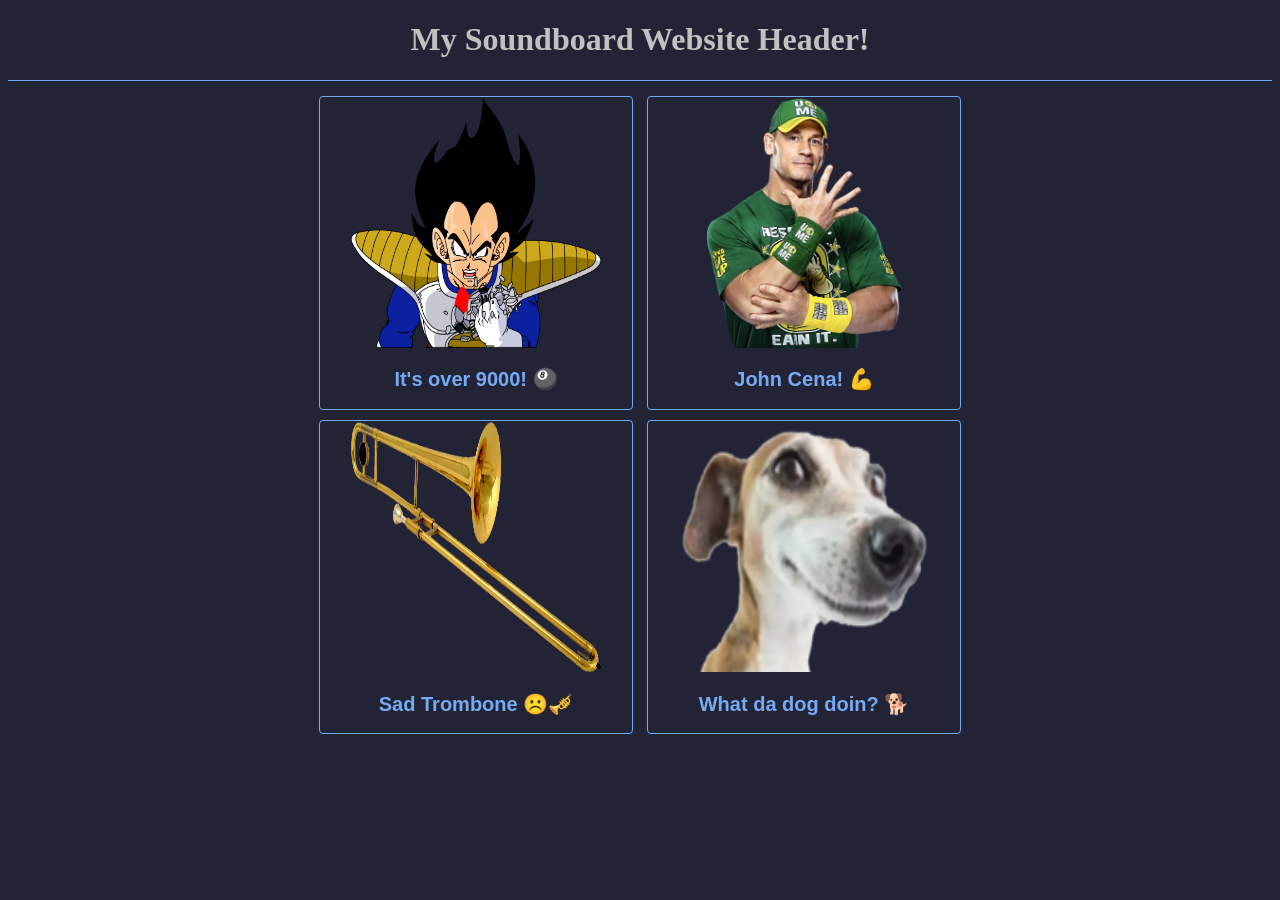
==== index.html @ 28a01b13 "Deploying to gh-pages from @ andrewiankidd/example-html-soundboard@34dba74242b04a3c1e888e0bbc6aa7279" ====
<!DOCTYPE html>
<html lang="en">

	<!-- Page Settings -->
	<head>
		<meta charset="utf-8">
		<meta http-equiv="x-ua-compatible" content="ie=edge">
		<meta name="viewport" content="width=device-width, initial-scale=1">

		<title>My Soundboard Website</title>

		<link rel="stylesheet" href="./css/style.css">
		<script src="./js/script.js"></script>
	</head>

	<!-- Page Content -->
	<body>
		<header>
			<h1>My Soundboard Website Header!</h1>
		</header>

		<article id="soundboard">
            <button>
                <audio controls src="./mp3/its-over-9000.mp3"></audio>
                <img src="./img/its-over-9000.png" />
                <h2>It's over 9000! 🎱</h2>
            </button>

            <button>
                <audio controls src="./mp3/john-cena.mp3"></audio>
                <img src="./img/john-cena.png" />
                <h2>John Cena! 💪</h2>
            </button>

            <br>

            <button>
                <audio controls src="./mp3/sadtrombone.mp3"></audio>
                <img src="./img/sadtrombone.png" />
                <h2>Sad Trombone ☹️🎺</h2>
            </button>

            <button>
                <audio controls src="./mp3/what-da-dog-doin.mp3"></audio>
                <img src="./img/what-da-dog-doin.png" />
                <h2>What da dog doin? 🐕</h2>
            </button>

		</article>
	</body>
</html>
---- css/style.css ----
html {
	--background-color: rgb(34, 36, 54);
	--text-color: rgb(193, 193, 193);
	--accent-color: rgb(118, 170, 243);
}
body {
	background: var(--background-color);
	color: var(--text-color);
}

header {
	border-bottom: 1px solid var(--accent-color);
    text-align: center;
}

article {
	margin: 10px auto;
    width: 90%;
    text-align: center;
}

article button {
    border: 1px solid var(--accent-color);
    border-radius: 4px;
    display: inline-block;
    margin: 5px;
    background-color: var(--background-color);
}

article button img {
    max-width: 250px;
    height: 250px;
}

article button audio {
    visibility: hidden;
    display: block;
    height: 0px;
}

article button h2 {
    color: var(--accent-color)
}
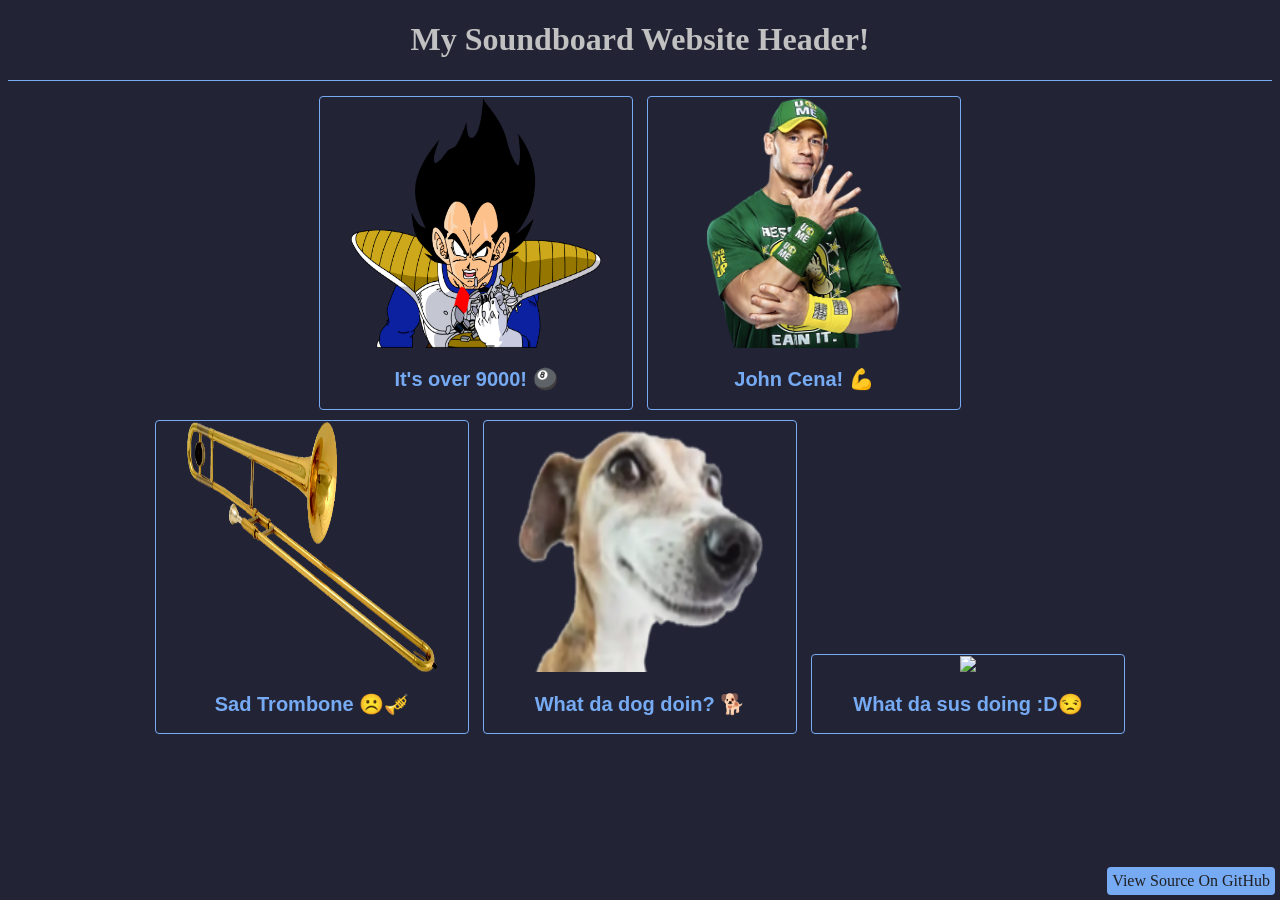
==== commit 6a63c503: "Deploying to gh-pages from @ andrewiankidd/example-html-soundboard@0926a6018e7846c1bd6b18be7e4a354b2" ====
--- a/index.html
+++ b/index.html
@@ -46,6 +46,11 @@
                 <h2>What da dog doin? 🐕</h2>
             </button>
 
+            <button>
+                <audio controls src="./mp3/guy-yelling-among-us.mp3"></audio>
+                <img src="img/yellow-sus.gif" />
+                <h2>What da sus doing :D😒</h2>
+            </button>
 		</article>
 	</body>
 </html>
--- a/css/style.css
+++ b/css/style.css
@@ -2,6 +2,7 @@
 	--background-color: rgb(34, 36, 54);
 	--text-color: rgb(193, 193, 193);
 	--accent-color: rgb(118, 170, 243);
+    --accent-text-color: rgb(31, 32, 34);
 }
 body {
 	background: var(--background-color);
@@ -40,4 +41,18 @@
 
 article button h2 {
     color: var(--accent-color)
+}
+
+#viewSource {
+    position: absolute;
+    right: 0;
+    bottom: 0;
+    padding: 5px;
+    margin: 5px;
+    background-color: var(--accent-color);
+    border-radius: 4px;
+}
+a#viewSourceHyperlink {
+    color: var(--accent-text-color);
+    text-decoration: none;
 }
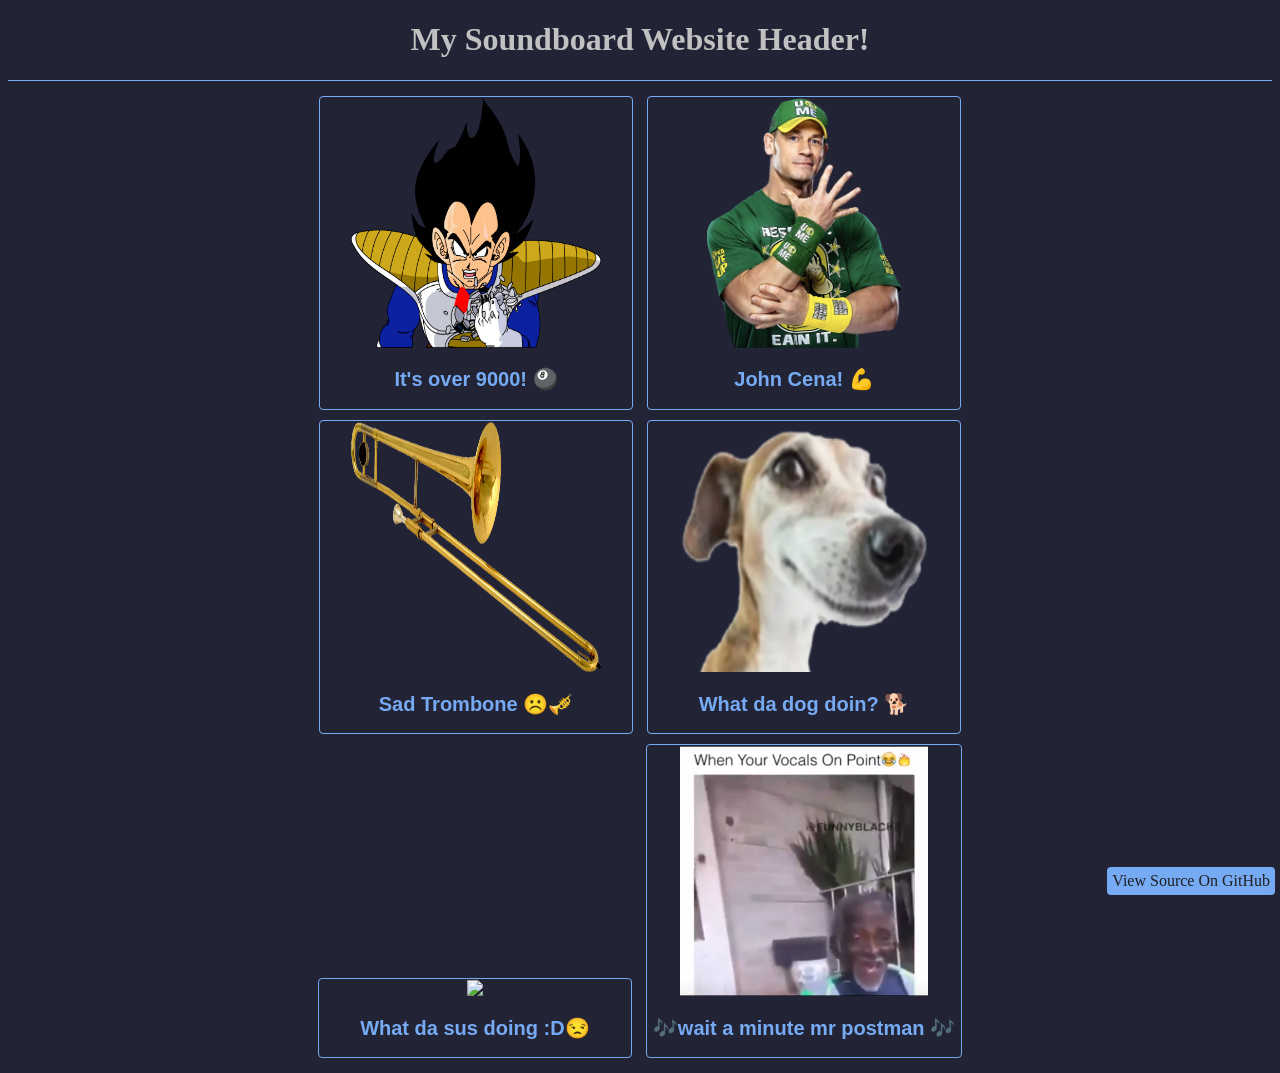
==== commit f7dee05c: "Deploying to gh-pages from @ andrewiankidd/example-html-soundboard@435808c15f1ee1c4e5c6bced14cac947e" ====
--- a/index.html
+++ b/index.html
@@ -46,11 +46,20 @@
                 <h2>What da dog doin? 🐕</h2>
             </button>
 
+            <br>
+
             <button>
                 <audio controls src="./mp3/guy-yelling-among-us.mp3"></audio>
                 <img src="img/yellow-sus.gif" />
                 <h2>What da sus doing :D😒</h2>
             </button>
-		</article>
+		
+            <button>
+                <audio controls src="./mp3/wait a min.mp3"></audio>
+                <img src="./img/junkball postman.png" />
+                <h2>🎶wait a minute mr postman 🎶</h2>
+            </button>
+        
+        </article>
 	</body>
 </html>
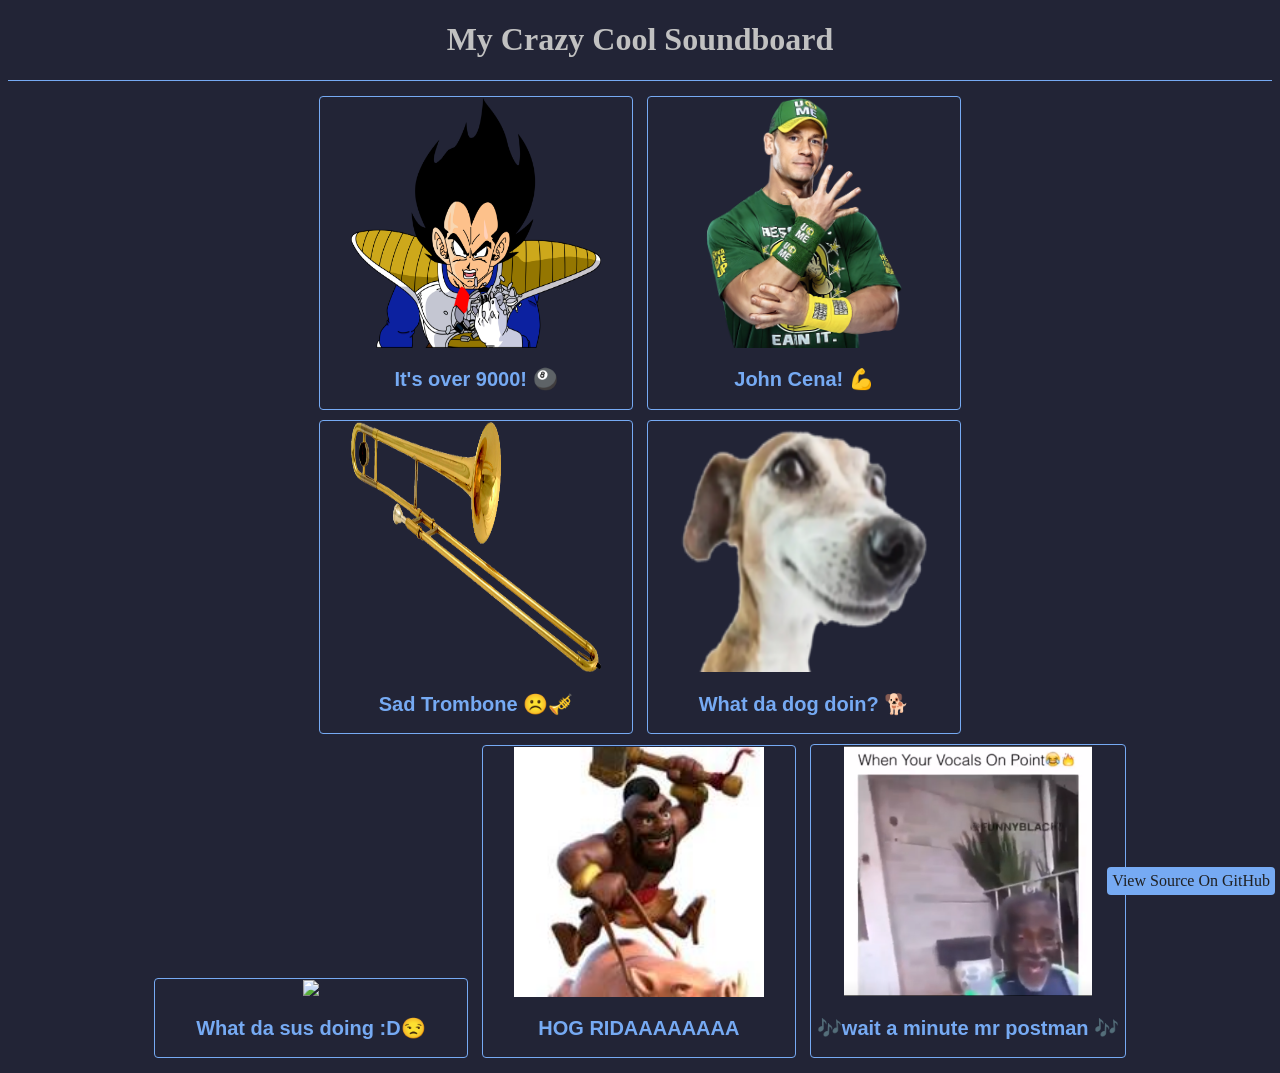
==== commit aef4159f: "Deploying to gh-pages from @ andrewiankidd/example-html-soundboard@a264346ddaaf74f3b7d9149ca49438ecd" ====
--- a/index.html
+++ b/index.html
@@ -16,7 +16,7 @@
 	<!-- Page Content -->
 	<body>
 		<header>
-			<h1>My Soundboard Website Header!</h1>
+			<h1>My Crazy Cool Soundboard</h1>
 		</header>
 
 		<article id="soundboard">
@@ -53,7 +53,13 @@
                 <img src="img/yellow-sus.gif" />
                 <h2>What da sus doing :D😒</h2>
             </button>
-		
+	
+            <button>
+                <audio controls src="./mp3/hog-rider.mp3"></audio>
+                <img src="img/hog rider.jpg"/>
+                <h2>HOG RIDAAAAAAAA</h2>
+            </button>
+            
             <button>
                 <audio controls src="./mp3/wait a min.mp3"></audio>
                 <img src="./img/junkball postman.png" />
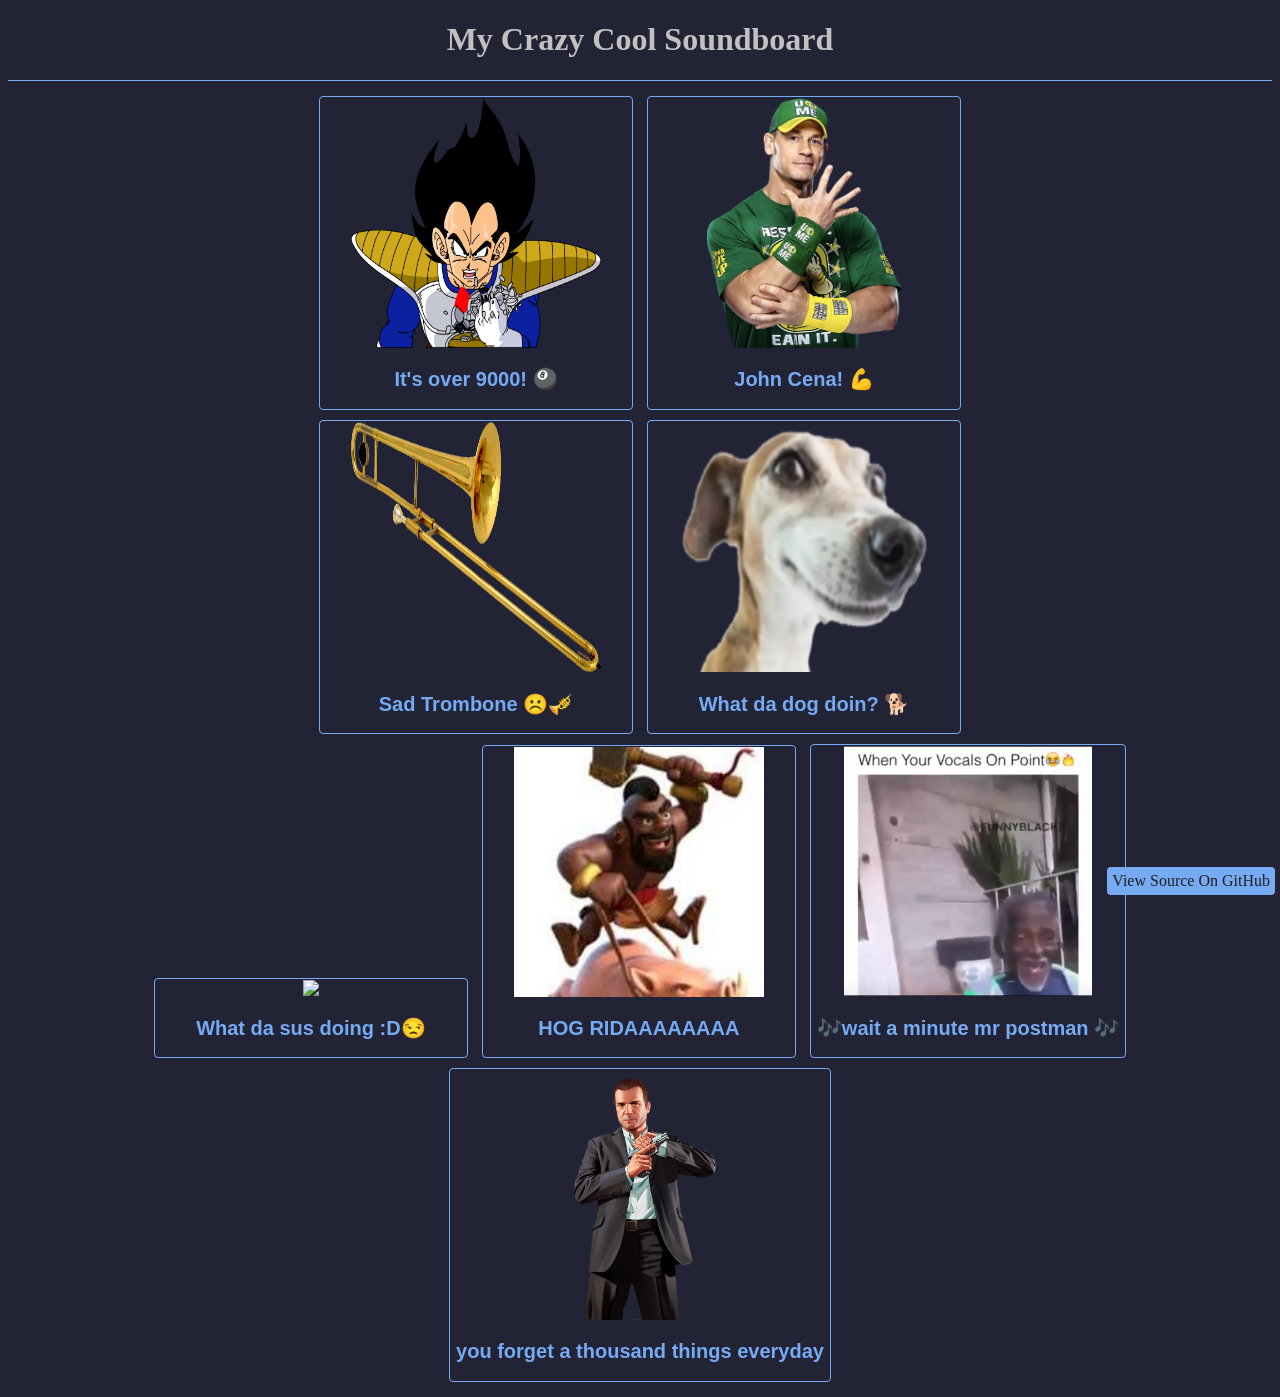
==== commit 71bf800f: "Deploying to gh-pages from @ andrewiankidd/example-html-soundboard@218c4f73f34774a9d7f928b82deabb7bd" ====
--- a/index.html
+++ b/index.html
@@ -65,6 +65,14 @@
                 <img src="./img/junkball postman.png" />
                 <h2>🎶wait a minute mr postman 🎶</h2>
             </button>
+
+            <br>
+            
+            <button>
+                <audio controls src="./mp3/youforget1000.mp3"></audio>
+                <img src="./img/Michael.webp" />
+                <h2>you forget a thousand things everyday </h2>
+            </button>
         
         </article>
 	</body>
